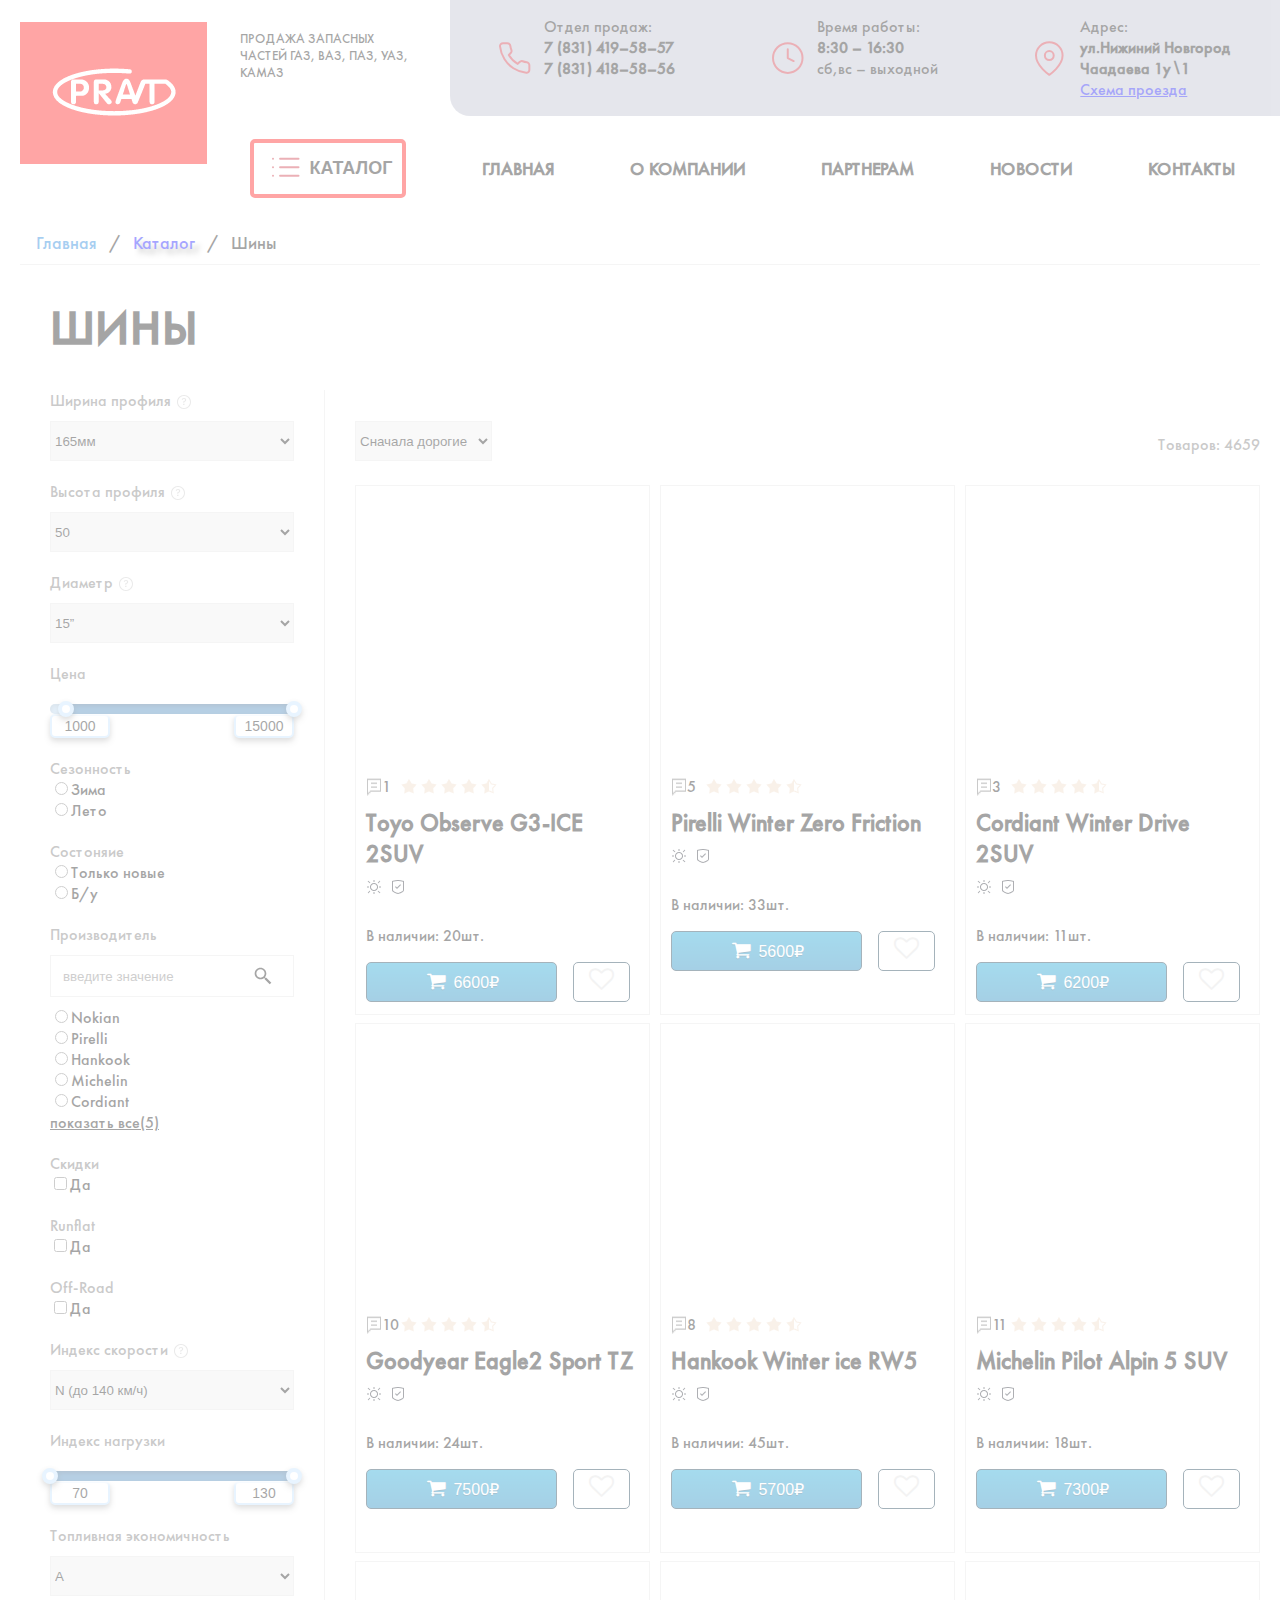
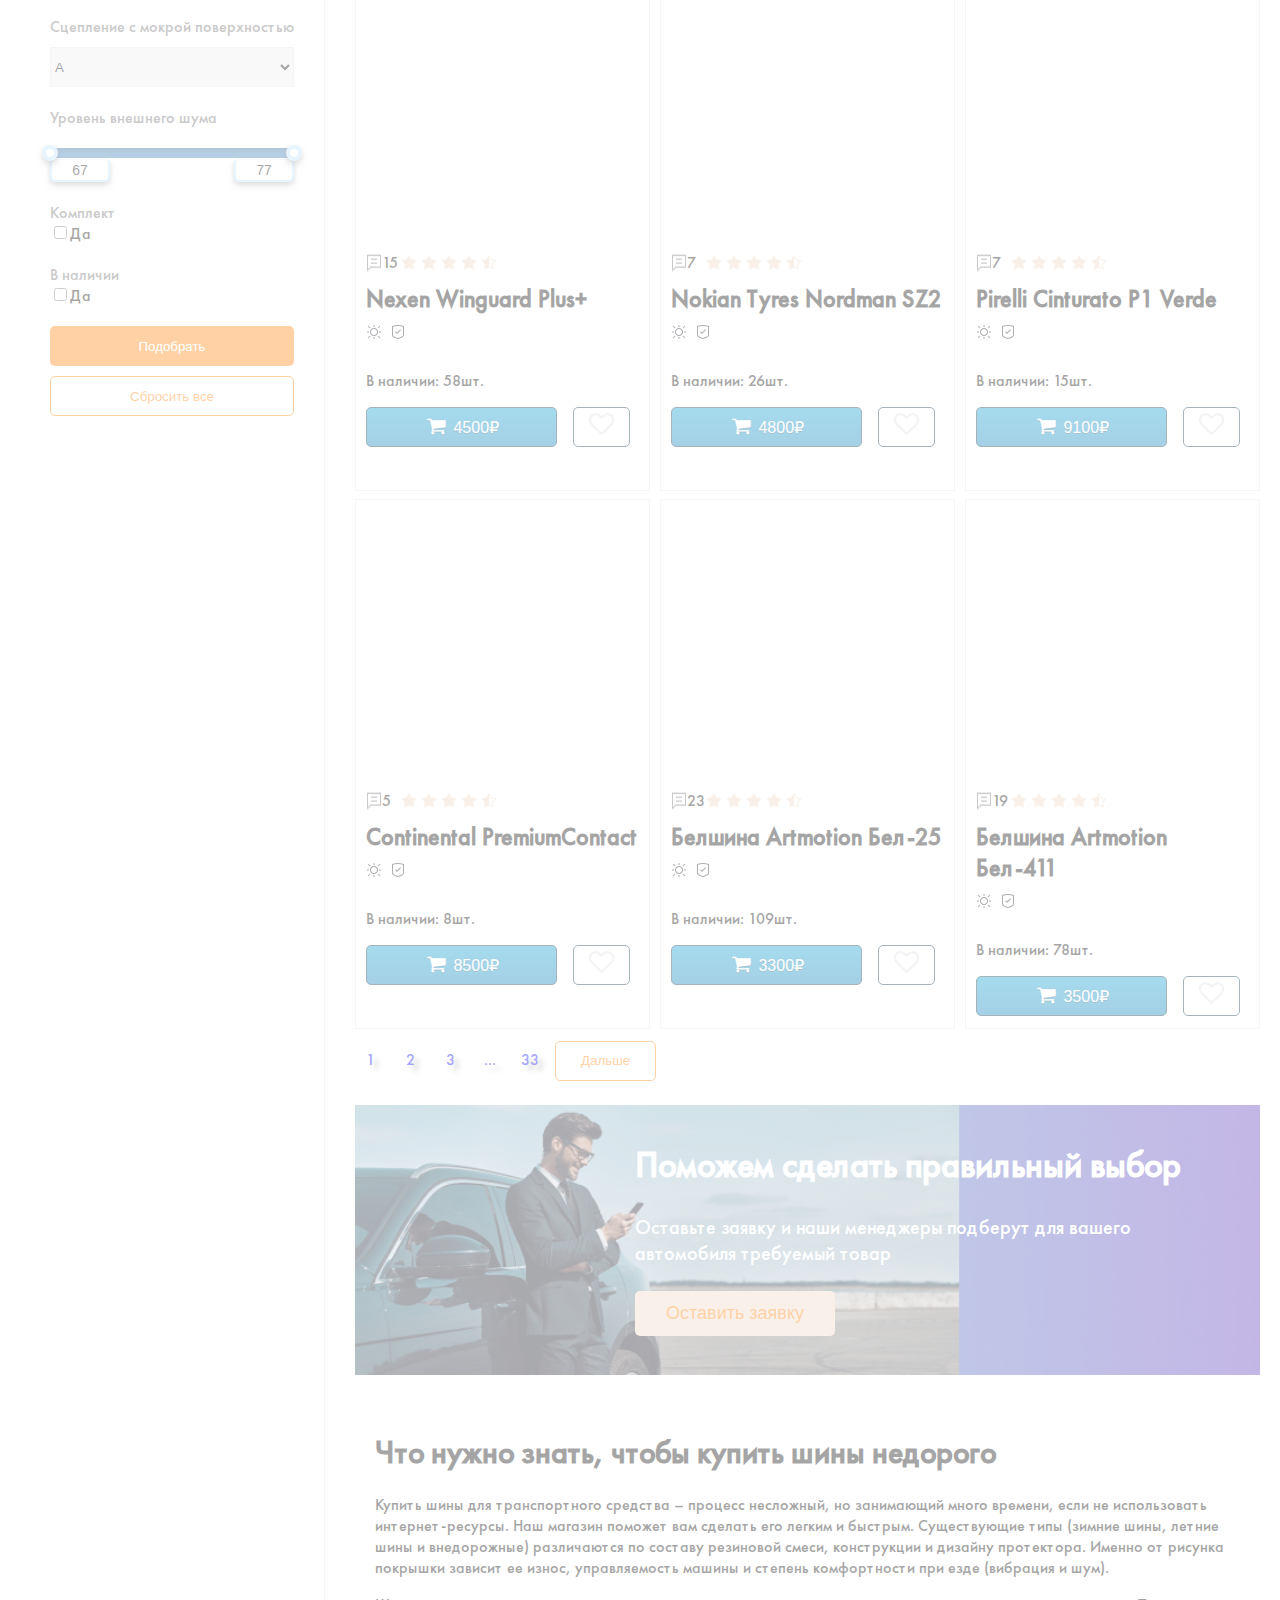
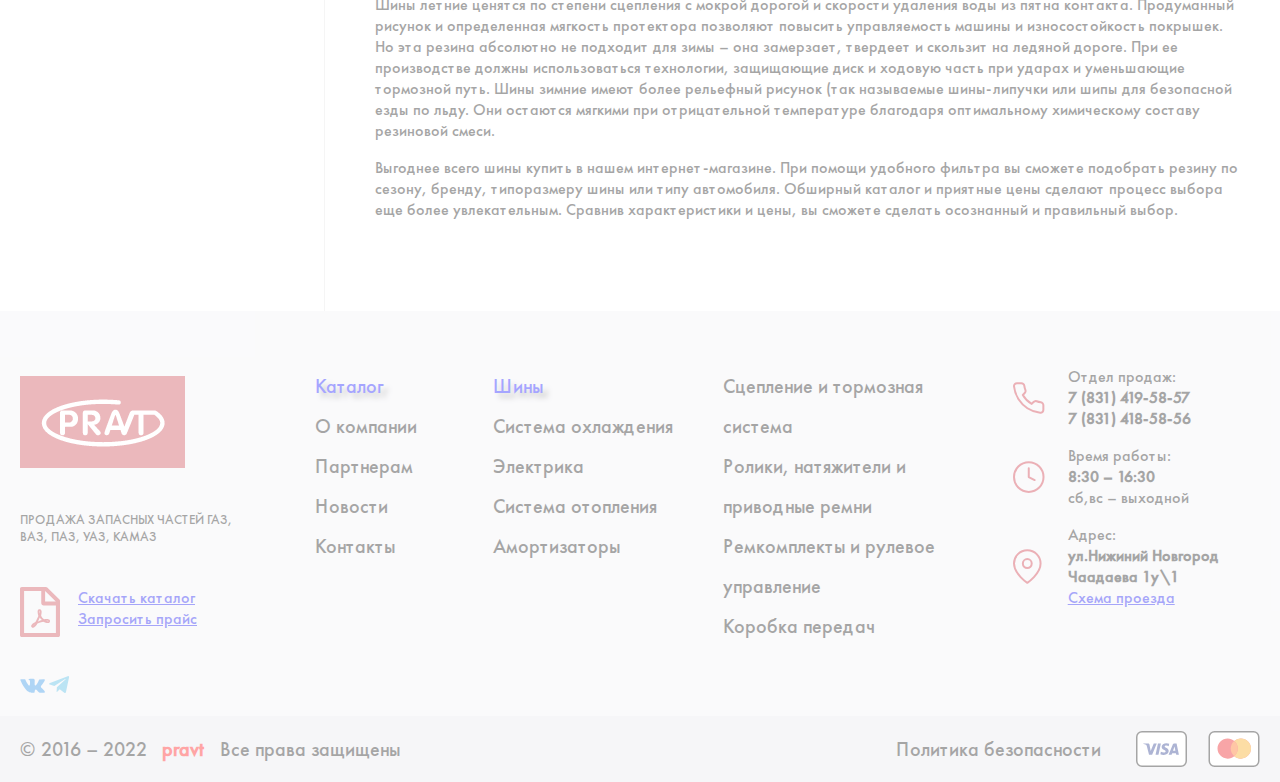
==== catalog.html @ 221177c1 "Files loaded" ====
<!DOCTYPE HTML>
<html>
<head>
	<meta charset="utf-8">
	<meta name="viewport" content="width=device-width, initial-scale=1">
	<meta http-equiv="cleartype" content="on"/>
	<meta name="HandheldFriendly" content="True"/>
	<meta name="format-detection" content="telephone=no"/>
	<meta name="format-detection" content="address=no"/>
	<meta name="x-rim-auto-match" content="none" forua="true">
	<meta http-equiv="X-UA-Compatible" content="IE=edge"/>
	<title>Каталог</title>
	<link rel="icon" href="images/Icon.png" type="image/x-icon">
	<link rel="stylesheet" href="https://cdnjs.cloudflare.com/ajax/libs/font-awesome/5.15.3/css/all.min.css"/>
	<link rel="stylesheet" href="http://maxcdn.bootstrapcdn.com/font-awesome/4.3.0/css/font-awesome.min.css">
	<link href="https://cdnjs.cloudflare.com/ajax/libs/font-awesome/4.7.0/css/font-awesome.css" rel="stylesheet"/>
	<script src="https://ajax.googleapis.com/ajax/libs/jquery/3.5.1/jquery.min.js"></script>
	<script type="text/javascript" src="js/custom.js"></script>
	<link rel="stylesheet" type="text/css" href="css/style_catalog.css">
</head>
<body>
	<header class="header">
		<div class="logo">
			<a href="index.html" title="Главная">
			<img src="images\Main\Logo.png" alt="логотип" title="логотип"></a>
		</div>
		<p class="head_name">Продажа запасных частей газ, ваз, паз, уаз, камаз</p>
		<div class="head_background"></div>
		<div class="head_info">
			<a href="tel:+78314195857" title="Позвонить" class="mobile_phone"><img src="images/Main/Tel_num.svg"></a>
			<p class="head_info_numbers">Отдел продаж:<br>
				<span class="phone"><a href="tel:+78314195857">7 (831) 419&ndash;58&ndash;57</a></span><br>
				<span class="phone"><a href="tel:+78314185856">7 (831) 418&ndash;58&ndash;56</a></span></p>
			<p class="head_info_time">Время работы:<br>
				<span>8:30 &ndash; 16:30</span><br>
				сб,вс &ndash; выходной</p>
			<p class="head_info_adress">Адрес:<br>
				<strong>ул.Нижиний Новгород<br>
				Чаадаева 1у&setmn;1</strong><br>
				<a href="contact.html#driving_directions" title="Схема проезда">Схема проезда</a></p>
		</div>
		<nav class="header_nav">
			<div class="header-wrap">
			  <div class="menu-btn">
				<div class="menu-btn__lines"></div>
			  </div>
			</div>
			  <ul class="menu-items">
				<li class="dropdown">
				  <button type="button" class="menu-item expand-btn dropbtn">Каталог</button>
				  <ul class="dropdown-menu expandable">
					<li><a href="catalog.html" title="Шины" class="menu-item jsCloseMenu">Шины</a></li>
					<li><a href="not_found.html" title="Система питания" class="menu-item jsCloseMenu">Система питания</a></li>
					<li><a href="not_found.html" title="Система охлаждения" class="menu-item jsCloseMenu">Система охлаждения</a></li>
					<li><a href="not_found.html" title="Сцепление" class="menu-item jsCloseMenu">Сцепление</a></li>
					<li><a href="not_found.html" title="Коробка передач" class="menu-item jsCloseMenu">Коробка передач</a></li>
					<li><a href="not_found.html" title="Карданный вал" class="menu-item jsCloseMenu">Карданный вал</a></li>
					<li><a href="not_found.html" title="Мост" class="menu-item jsCloseMenu">Мост</a></li>
					<li><a href="not_found.html" title="Подвеска" class="menu-item jsCloseMenu">Подвеска</a></li>
					<li><a href="not_found.html" title="Колеса и ступица" class="menu-item jsCloseMenu">Колеса и ступица</a></li>
					<li><a href="not_found.html" title="Тормоза" class="menu-item jsCloseMenu">Тормоза</a></li>
					<li><a href="not_found.html" title="Рулевое управлениеа" class="menu-item jsCloseMenu">Рулевое управление</a></li>
					<li><a href="not_found.html" title="Электрооборудование" class="menu-item jsCloseMenu">Электро-оборудование</a></li>
					<li><a href="not_found.html" title="Отопление и вентиляция" class="menu-item jsCloseMenu">Отопление и вентиляция</a></li>
				  </ul>
				</li>
				<li><a href="index.html" title="Главная" class="menu-item jsCloseMenu">Главная</a></li>
				<li><a href="company.html" title="О компании" class="menu-item jsCloseMenu">О компании</a></li>
				<li><a href="not_found.html" title="Партнерам" class="menu-item jsCloseMenu">Партнерам</a></li>
				<li><a href="not_found.html" title="Новости" class="menu-item jsCloseMenu">Новости</a></li>
				<li><a href="contact.html" title="Контакты" class="menu-item jsCloseMenu">Контакты</a></li>
			</ul> 
		</nav>
	</header>
	<ul class="breadcrumb">
		  <li><a href="index.html" title="Главная">Главная</a></li>
		  <li><a href="catalog.html" title="Каталог">Каталог</a></li>
		  <li>Шины</li>
	</ul>
	<main class="main_catalog">
		<h1>Шины</h1>
		<div class="main_catalog_container">
			<div class="main_catalog_form">
				<form id="main_form" method="get" action="https://fe.it-academy.by/TestForm.php">
					<div class="form_point_1">
						<dt>Ширина профиля<img src="images/Catalog/info.svg" alt="информация" title="Ширина профиля измеряется при накаченной шине и обозначает расстояние между её боковыми наружными стенками, за исключением возвышений маркировки."></dt>
						<select name="tire_width">
							<option value="1">165мм</option>
							<option value="2">175мм</option>
							<option value="3">185мм</option>
							<option value="4">195мм</option>
							<option value="5">205мм</option>
							<option value="6">215мм</option>
							<option value="7">225мм</option>
							<option value="8">235мм</option>
							<option value="9">245мм</option>
							<option value="10">255мм</option>
						</select>
					</div>
					<div class="form_point_2">
						<dt>Высота профиля<img src="images/Catalog/info.svg" alt="информация" title="Высотой профиля шины называют отношение высоты профиля к ширине профиля, которое выражено в процентах."></dt>
						<select name="tire_height">
							<option value="1">50</option>
							<option value="2">53</option>
							<option value="3">55</option>
							<option value="4">60</option>
							<option value="5">65</option>
							<option value="6">70</option>
							<option value="7">75</option>
							<option value="8">80</option>
							<option value="9">85</option>
							<option value="10">90</option>
						</select>
					</div>
					<div class="form_point_3">
						<dt>Диаметр<img src="images/Catalog/info.svg" alt="информация" title="Диаметр шин должен совпадать с диаметром обода диска."></dt>
						<select name="tire_profile">
							<option value="1">15&rdquo;</option>
							<option value="2">16&rdquo;</option>
							<option value="3">17&rdquo;</option>
							<option value="4">17.5&rdquo;</option>
							<option value="5">18&rdquo;</option>
							<option value="6">19&rdquo;</option>
							<option value="7">20&rdquo;</option>
							<option value="8">21&rdquo;</option>
							<option value="9">22&rdquo;</option>
							<option value="10">23&rdquo;</option>
						</select>
					</div>
					<div class="form_point_4">
						<dt>Цена</dt>
						<div class="polzunok-container-1">
						    <input type="text" name="Price_start" class="polzunok-input-1-left" />
						    <input type="text" name="Price_end" class="polzunok-input-1-right "/>
						    <div class="polzunok-1"></div>
						</div>
					</div>
					<div class="form_point_5">
						<dt>Сезонность</dt>
						<label><input type="radio" name="сезонность" value="зима">Зима</label>
						<label><input type="radio" name="сезонность" value="лето">Лето</label>
					</div>
					<div class="form_point_6">
						<dt>Состоняие</dt>
						<label><input type="radio" name="состояние" value="только новые">Только новые</label>
						<label><input type="radio" name="состояние" value="б/у">Б&sol;у</label>
					</div>
					<div class="form_point_7">
						<dt>Производитель</dt>
						<div>
							<div class="form_point_7_search">
								<input type="search" class="search-field" name="производитель" placeholder="введите значение">
								<img src="images/Catalog/search.svg" alt="поиск" title="поиск" class="search-icon">
							</div>
							<div class="form_point_7_1">
								<label><input type="radio" name="производитель" value="nokian">Nokian</label>
								<label><input type="radio" name="производитель" value="pirelli">Pirelli</label>
								<label><input type="radio" name="производитель" value="hankook">Hankook</label>
								<label><input type="radio" name="производитель" value="michelin">Michelin</label>
								<label><input type="radio" name="производитель" value="cordiant">Cordiant</label>
							</div>
							<input id="show_1" class="read-more-radio" type="radio" name="show" value=1 >
							<label for="show_1">показать все(5)</label>
							<div class="form_point_7_2">
								<label><input type="radio" name="производитель" value="continental">Continental</label>
								<label><input type="radio" name="производитель" value="nexen">Nexen</label>
								<label><input type="radio" name="производитель" value="goodyear">Goodyear</label>
								<label><input type="radio" name="производитель" value="белшина">Белшина</label>
								<label><input type="radio" name="производитель" value="toyo">Toyo</label>
							</div>
							<input type=radio class="read-more-radio" name="show" id="show_2" value=2 checked>
	    					<label for="show_2">скрыть</label>
						</div>
					</div>	
					<div class="form_point_8">
						<dt>Скидки</dt>
						<label><input type="checkbox" name="скидки" value="да">Да</label>
					</div>
					<div class="form_point_9">
						<dt>Runflat</dt>
						<label><input type="checkbox" name="runflat" value="да">Да</label>
					</div>
					<div class="form_point_10">
						<dt>Off-Road</dt>
						<label><input type="checkbox" name="off-road" value="да">Да</label>
					</div>
					<div class="form_point_11">
						<dt>Индекс скорости<img src="images/Catalog/info.svg" alt="информация" title="Предельно допустимая скорость эксплуатации шины."></dt>
						<select name="tire_index_speed">
							<option value="1">N (до 140 км/ч)</option>
							<option value="2">P (до 150 км/ч)</option>
							<option value="3">S (до 180 км/ч)</option>
							<option value="4">H (до 210 км/ч)</option>
							<option value="5">Y (до 300 км/ч)</option>
						</select>
					</div>
					<div class="form_point_12">
						<dt>Индекс нагрузки</dt>
						<div class="polzunok-container-2">
						    <input type="text" name="index_speed_start" class="polzunok-input-2-left" />
						    <input type="text" name="index_speed_end" class="polzunok-input-2-right "/>
						    <div class="polzunok-2"></div>
						</div>
					</div>
					<div class="form_point_13">
						<dt>Топливная экономичность</dt>
						<select name="fuel_econom">
							<option value="1">A</option>
							<option value="2">B</option>
							<option value="3">C</option>
							<option value="4">D</option>
							<option value="5">E</option>
							<option value="6">F</option>
							<option value="7">G</option>
						</select>
					</div>
					<div class="form_point_14">
						<dt>Сцепление с мокрой поверхностью</dt>
						<select name="adhesion">
							<option value="1">A</option>
							<option value="2">B</option>
							<option value="3">C</option>
							<option value="4">D</option>
							<option value="5">E</option>
							<option value="6">F</option>
						</select>
					</div>
					<div class="form_point_15">
						<dt>Уровень внешнего шума</dt>
						<div class="polzunok-container-3">
						    <input type="text" name="index_noise_start" class="polzunok-input-3-left" />
						    <input type="text" name="index_noise_end"  class="polzunok-input-3-right "/>
						    <div class="polzunok-3"></div>
						</div>
					</div>
					<div class="form_point_16">
						<dt>Комплект</dt>
						<label><input type="checkbox" name="комплект" value="да">Да</label>
					</div>
					<div class="form_point_17">
						<dt>В наличии</dt>
						<label><input type="checkbox" name="наличие" value="да">Да</label>
					</div>
					<div class="form_point_18">
						<input type="submit" value="Подобрать">
						<input type="reset" value="Сбросить все">
					</div>
				</form>
			</div>
			<div class="main_catalog_content">
				<div class="main_catalog_content_head">
					<select>
						<option value="1">Сначала дорогие</option>
						<option value="2">Сначала дешевые</option>
						<option value="3">По популярности</option>
						<option value="4">По скидке</option>
					</select>
					<p>Товаров: 4659</p>
				</div>
				<div class="main_catalog_content_items _anim-itmes _anim-no-hide">
					<div class="catalog_content_items_1">
						<a href="tire.html" title="Toyo Observe G3-ICE">
							<div class="rating_coments">
								<img src="images/Catalog/chat.png" alt="чат" title="чат">
								<span>1</span>
							</div>
							<h2>Toyo Observe <span>g3-ice 2suv </span></h2>
						</a>
						<img src="images/Catalog/Icon.png" alt="характеристики" title="характеристики">
						<p>В наличии: 20шт.</p>
						<div class="button_price">
							<button type="submit" name="Submit" class="exclusive">
								<span>6600₽</span>
							</button>
							<label class="like">
								<input type="checkbox" class="like__input">
								<span class="like__heart"></span>
							</label>
						</div>
					</div>
					<div class="catalog_content_items_2">
						<a href="tire.html" title="Pirelli Winter Ice Zero Friction">
							<div class="rating_coments">
								<img src="images/Catalog/chat.png" alt="чат" title="чат">
								<span>5</span>
							</div>
							<h2>Pirelli Winter Zero Friction</h2>
						</a>
						<img src="images/Catalog/Icon.png" alt="характеристики" title="характеристики">
						<p>В наличии: 33шт.</p>
						<div class="button_price">
							<button type="submit" name="Submit" class="exclusive">
								<span>5600₽</span>
							</button>
							<label class="like">
								<input type="checkbox" class="like__input">
								<span class="like__heart"></span>
							</label>
						</div>
					</div>
					<div class="catalog_content_items_3">
						<a href="tire.html" title="Cordiant Winter Drive 2 SUV">
							<div class="rating_coments">
								<img src="images/Catalog/chat.png" alt="чат" title="чат">
								<span>3</span>
							</div>
							<h2>Cordiant Winter Drive 2<span>suv</span></h2>
						</a>
						<img src="images/Catalog/Icon.png" alt="характеристики" title="характеристики">
						<p>В наличии: 11шт.</p>
						<div class="button_price">
							<button type="submit" name="Submit" class="exclusive">
								<span>6200₽</span>
							</button>
							<label class="like">
								<input type="checkbox" class="like__input">
								<span class="like__heart"></span>
							</label>
						</div>
					</div>
					<div class="catalog_content_items_4">
						<a href="tire.html" title="Goodyear Eagle Sport TZ">
							<div class="rating_coments">
								<img src="images/Catalog/chat.png" alt="чат" title="чат">
								<span>10</span>
							</div>
							<h2>Goodyear Eagle2 Sport <span>tz</span></h2>
						</a>
						<img src="images/Catalog/Icon.png" alt="характеристики" title="характеристики">
						<p>В наличии: 24шт.</p>
						<div class="button_price">
							<button type="submit" name="Submit" class="exclusive">
								<span>7500₽</span>
							</button>
							<label class="like">
								<input type="checkbox" class="like__input">
								<span class="like__heart"></span>
							</label>
						</div>
					</div>
					<div class="catalog_content_items_5">
						<a href="tire.html" title="Hankook Winter ice X RW10">
							<div class="rating_coments">
								<img src="images/Catalog/chat.png" alt="чат" title="чат">
								<span>8</span>
							</div>
							<h2>Hankook Winter ice <span>rw5</span></h2>
						</a>
						<img src="images/Catalog/Icon.png" alt="характеристики" title="характеристики">
						<p>В наличии: 45шт.</p>
						<div class="button_price">
							<button type="submit" name="Submit" class="exclusive">
								<span>5700₽</span>
							</button>
							<label class="like">
								<input type="checkbox" class="like__input">
								<span class="like__heart"></span>
							</label>
						</div>
					</div>
					<div class="catalog_content_items_6">
						<a href="tire.html" title="Michelin Pilot Alpin 5 SUV">
							<div class="rating_coments">
								<img src="images/Catalog/chat.png" alt="чат" title="чат">
								<span>11</span>
							</div>
							<h2>Michelin Pilot Alpin 5 <span>suv</span></h2>
						</a>
						<img src="images/Catalog/Icon.png" alt="характеристики" title="характеристики">
						<p>В наличии: 18шт.</p>
						<div class="button_price">
							<button type="submit" name="Submit" class="exclusive">
								<span>7300₽</span>
							</button>
							<label class="like">
								<input type="checkbox" class="like__input">
								<span class="like__heart"></span>
							</label>
						</div>
					</div>
					<div class="catalog_content_items_7">
						<a href="tire.html" title="Nexen Winguard Ice Plus">
							<div class="rating_coments">
								<img src="images/Catalog/chat.png" alt="чат" title="чат">
								<span>15</span>
							</div>
							<h2>Nexen Winguard Plus+</h2>
						</a>
						<img src="images/Catalog/Icon.png" alt="характеристики" title="характеристики">
						<p>В наличии: 58шт.</p>
						<div class="button_price">
							<button type="submit" name="Submit" class="exclusive">
								<span>4500₽</span>
							</button>
							<label class="like">
								<input type="checkbox" class="like__input">
								<span class="like__heart"></span>
							</label>
						</div>
					</div>
					<div class="catalog_content_items_8">
						<a href="tire.html" title="Nokian Tyres Nordman SZ2">
							<div class="rating_coments">
								<img src="images/Catalog/chat.png" alt="чат" title="чат">
								<span>7</span>
							</div>
							<h2>Nokian Tyres Nordman <span>sz2</span></h2>
						</a>
						<img src="images/Catalog/Icon.png" alt="характеристики" title="характеристики">
						<p>В наличии: 26шт.</p>
						<div class="button_price">
							<button type="submit" name="Submit" class="exclusive">
								<span>4800₽</span>
							</button>
							<label class="like">
								<input type="checkbox" class="like__input">
								<span class="like__heart"></span>
							</label>
						</div>
					</div>
					<div class="catalog_content_items_9">
						<a href="tire.html" title="Pirelli Powergy">
							<div class="rating_coments">
								<img src="images/Catalog/chat.png" alt="чат" title="чат">
								<span>7</span>
							</div>
							<h2>Pirelli Cinturato P1 Verde</h2>
						</a>
						<img src="images/Catalog/Icon.png" alt="характеристики" title="характеристики">
						<p>В наличии: 15шт.</p>
						<div class="button_price">
							<button type="submit" name="Submit" class="exclusive">
								<span>9100₽</span>
							</button>
							<label class="like">
								<input type="checkbox" class="like__input">
								<span class="like__heart"></span>
							</label>
						</div>
					</div>
					<div class="catalog_content_items_10">
						<a href="tire.html" title="Continental PremiumContact 6">
							<div class="rating_coments">
								<img src="images/Catalog/chat.png" alt="чат" title="чат">
								<span>5</span>
							</div>
							<h2>Continental PremiumContact</h2>
						</a>
						<img src="images/Catalog/Icon.png" alt="характеристики" title="характеристики">
						<p>В наличии: 8шт.</p>
						<div class="button_price">
							<button type="submit" name="Submit" class="exclusive">
								<span>8500₽</span>
							</button>
							<label class="like">
								<input type="checkbox" class="like__input">
								<span class="like__heart"></span>
							</label>
						</div>
					</div>
					<div class="catalog_content_items_11">
						<a href="tire.html" title="Белшина Artmotion HP">
							<div class="rating_coments">
								<img src="images/Catalog/chat.png" alt="чат" title="чат">
								<span>23</span>
							</div>
							<h2>Белшина Artmotion Бел-25</h2>
						</a>
						<img src="images/Catalog/Icon.png" alt="характеристики" title="характеристики">
						<p>В наличии: 109шт.</p>
						<div class="button_price">
							<button type="submit" name="Submit" class="exclusive">
								<span>3300₽</span>
							</button>
							<label class="like">
								<input type="checkbox" class="like__input">
								<span class="like__heart"></span>
							</label>
						</div>
					</div>
					<div class="catalog_content_items_12">
						<a href="tire.html" title="Белшина AstartA Бел-411">
							<div class="rating_coments">
								<img src="images/Catalog/chat.png" alt="чат" title="чат">
								<span>19</span>
							</div>
							<h2>Белшина Artmotion Бел-411</h2>
						</a>
						<img src="images/Catalog/Icon.png" alt="характеристики" title="характеристики">
						<p>В наличии: 78шт.</p>
						<div class="button_price">
							<button type="submit" name="Submit" class="exclusive">
								<span>3500₽</span>
							</button>
							<label class="like">
								<input type="checkbox" class="like__input">
								<span class="like__heart"></span>
							</label>
						</div>
					</div>
					<div class="catalog_list_navigation">
						<ol class="catalog_list">
							<li><a href="catalog.html" title="1">1</a></li>
							<li><a href="catalog.html" title="2">2</a></li>
							<li><a href="catalog.html" title="3">3</a></li>
							<li><a href="catalog.html" title="...">...</a></li>
							<li><a href="catalog.html" title="33">33</a></li>
						</ol>
						<a href="catalog.html" title="Дальше">
							<button class="catalog_list_btm">Дальше</button> 
						</a>
					</div>
					<div class="catalog_request">
						<h2>Поможем сделать правильный выбор</h2>
						<p>Оставьте заявку и наши менеджеры подберут для вашего автомобиля требуемый товар </p>
						<a href="not_found.html" title="Форма заявки">
							<button type="button" class="banner_request_btm">Оставить заявку</button> 
						</a>
					</div>
					<div class="catalog_information">
						<h1>Что нужно знать, чтобы купить шины недорого</h1>
						<p class="_anim-show">Купить шины для транспортного средства &ndash; процесс несложный, но занимающий много времени, если не использовать интернет-ресурсы. Наш магазин поможет вам сделать его легким и быстрым. Существующие типы (зимние шины, летние шины и внедорожные) различаются по составу резиновой смеси, конструкции и дизайну протектора. Именно от рисунка покрышки зависит ее износ, управляемость машины и степень комфортности при езде (вибрация и шум).</p>
						<p class="_anim-show">Шины летние ценятся по степени сцепления с мокрой дорогой и скорости удаления воды из пятна контакта. Продуманный рисунок и определенная мягкость протектора позволяют повысить управляемость машины и износостойкость покрышек. Но эта резина абсолютно не подходит для зимы &ndash; она замерзает, твердеет и скользит на ледяной дороге. При ее производстве должны использоваться технологии, защищающие диск и ходовую часть при ударах и уменьшающие тормозной путь. Шины зимние имеют более рельефный рисунок (так называемые шины-липучки или шипы для безопасной езды по льду. Они остаются мягкими при отрицательной температуре благодаря оптимальному химическому составу резиновой смеси.</p>
						<p class="_anim-show">Выгоднее всего шины купить в нашем интернет-магазине. При помощи удобного фильтра вы сможете подобрать резину по сезону, бренду, типоразмеру шины или типу автомобиля. Обширный каталог и приятные цены сделают процесс выбора еще более увлекательным.  Сравнив характеристики и цены, вы сможете сделать осознанный и правильный выбор.</p>
					</div>
				</div>	
			</div>
		</div>
	</main>
	<footer class="footer">
		<div class="footer_block">
			<div class="logo">
				<img src="images\Main\Logo.png" alt="логотип" title="логотип">	
			</div>
			<p class="footer_name">Продажа запасных частей газ, ваз, паз, уаз, камаз</p>
			<div class="footer_file">
				<img src="images\Main\Price.svg" alt="прайс" title="прайс">
				<a href="files/price.pdf" download rel="noopener" target="_blank" title="прайс">Скачать каталог</a>
				<a href="files/price.pdf" download rel="noopener" target="_blank" title="прайс">Запросить прайс</a>
			</div>
			<div class="footer_links_1">
				<ul>
					<li><a href="catalog.html" title="Каталог">Каталог</a></li>
					<li><a href="company.html" title="О компании">О компании</a></li>
					<li><a href="not_found.html" title="Партнерам">Партнерам</a></li>
					<li><a href="not_found.html" title="Новости">Новости</a></li>
					<li><a href="contact.html" title="Контакты">Контакты</a></li>
				</ul>
			</div>
			<div class="footer_links_2">
				<ul>
					<li><a href="catalog.html" title="Шины">Шины</a></li>
					<li><a href="not_found.html" title="Система охлаждения">Система охлаждения</a></li>
					<li><a href="not_found.html" title="Электрика">Электрика</a></li>
					<li><a href="not_found.html" title="Система отопления">Система отопления</a></li>
					<li><a href="not_found.html" title="Амортизаторы">Амортизаторы</a></li>	
				</ul>
			</div>
			<div class="footer_links_3">
				<ul>
					<li><a href="not_found.html" title="Сцепление и тормозная система">Сцепление и тормозная система</a></li>
					<li><a href="not_found.html" title="Ролики, натяжители и приводные ремни">Ролики, натяжители и приводные ремни</a></li>
					<li><a href="not_found.html" title="Ремкомплекты и рулевое управление">Ремкомплекты и рулевое управление</a></li>
					<li><a href="not_found.html" title="Коробка передач">Коробка передач</a></li>
				</ul>
			</div>
			<div class="footer_info">
				<p class="footer_info_numbers">Отдел продаж:<br>
					<span class="phone"><a href="tel:+78314195857">7 (831) 419-58-57</a></span><br>
					<span class="phone"><a href="tel:+78314185856">7 (831) 418-58-56</a></span></p>
				<p class="footer_info_time">Время работы:<br>
					<span>8:30 &ndash; 16:30</span><br>
					сб,вс &ndash; выходной</p>
				<p class="footer_info_adress">Адрес:<br>
					<strong>ул.Нижиний Новгород<br>
					Чаадаева 1у&bsol;1</strong><br>
				<a href="contact.html#driving_directions">Схема проезда</a></p>	
			</div>
			<div class="social_networks">
				<a href="https://vk.com" target="_blank" title="VK"><img src="images\Main\Vk.svg" alt="VK" title="VK"></a>
				<a href="https://telegram.org/" target="_blank" title="Telegram"><img src="images\Main\Telegram.svg" alt="Telegram" title="Telegram"></a>
			</div>
		</div>
		<div class="distributor">
			<div class="distributor_block_1">
				<p>&COPY; 2016 – 2022 <span>pravt</span> Все права защищены</p>
			</div>
			<div class="distributor_block_2">
				<p>Политика безопасности</p>
				<div>
					<img src="images/Main/Payment_Method_1.svg" alt="visa" title="visa">
					<img src="images/Main/Payment_Method_2.svg" alt="mastercard" title="mastercard">	
				</div>		 
			</div>
		</div>
	</footer>
	<script src="js/mobile_menu.js"></script>
	<script src="js/navigation.js"></script>
	<script src="js/polzynok.js"></script>
	<script src="js/jquery-ui.min.js"></script>	
	<script src="js/button_price.js"></script>
	<script src="js/animation.js"></script>
</body>
</html>
---- css/style_catalog.css ----
@import url("FuturaPT-Medium/style.css");
@import "style_header_footer.css";
@-webkit-keyframes spin {						
	from { -webkit-transform: rotate(0deg); }
	to { -webkit-transform: rotate(360deg); }
}
@keyframes spin {							
	from {-webkit-transform:rotate(0deg);transform:rotate(0deg);}
	to {-webkit-transform:rotate(360deg);transform:rotate(360deg);}
}

body {
		margin: 0; 
		font-family: 'Futura PT', sans-serif;;
		font-size: 16px;
		-webkit-box-sizing: border-box;
		        box-sizing: border-box;
		-webkit-text-size-adjust: none;
	}

	.menu .catalog .dropbtn {
		color: blue;
		text-shadow: 5px 5px 5px gray;
	}

	ul.breadcrumb {
		margin: 0 11%;
		padding: 10px 16px;
		list-style: none;
		border-bottom: solid 1px #E5E5E5;
	}

	ul.breadcrumb li {
		display: inline;
		font-size: 18px;
	}

	ul.breadcrumb li+li:before {
		padding: 8px;
		color: black;
		content: "/\00a0";
	}

	ul.breadcrumb li a {
		color: #0275d8;
		text-decoration: none;
	}

	ul.breadcrumb li a:hover {
		color: #01447e;
		text-decoration: underline;
	}

	main.main_catalog {
		margin: 0 11%;
	}

	.main_catalog > h1 {
		font-size: 48px;
		margin-left: 30px;
		text-transform: uppercase;
	}

	main.main_catalog .main_catalog_container {
		display: -ms-grid;
		display: grid;
		-ms-grid-rows: auto;
		grid-template-rows: auto;
		-ms-grid-columns: minmax(150px, auto) 30px 1fr;
		grid-template-columns: minmax(150px, auto) 1fr;
		grid-gap: 0 30px;
	}

	main.main_catalog .main_catalog_container .main_catalog_form {
		-ms-grid-row: 1;
		-ms-grid-row-span: 1;
		grid-row: 1 / 2;
		-ms-grid-column: 1;
		-ms-grid-column-span: 1;
		grid-column: 1 / 2;
		margin-left: 30px;
		padding-right: 30px;
		border-right: solid 1px #E5E5E5;
	}

	main.main_catalog .main_catalog_container .main_catalog_content {
		-ms-grid-row: 1;
		-ms-grid-row-span: 1;
		grid-row: 1 / 2;
		-ms-grid-column: 2;
		-ms-grid-column-span: 1;
		grid-column: 2 / 3;
	}

	.main_catalog_form #main_form {
		display: -webkit-box;
		display: -ms-flexbox;
		display: flex;
		-webkit-box-orient: vertical;
		-webkit-box-direction: normal;
		    -ms-flex-direction: column;
		        flex-direction: column;
	}

	.main_catalog_form #main_form .form_point_1,
	.main_catalog_form #main_form .form_point_2,
	.main_catalog_form #main_form .form_point_3,
	.main_catalog_form #main_form .form_point_4,
	.main_catalog_form #main_form .form_point_5,
	.main_catalog_form #main_form .form_point_6,
	.main_catalog_form #main_form .form_point_7,
	.main_catalog_form #main_form .form_point_7 .form_point_7_1,
	.main_catalog_form #main_form .form_point_8,
	.main_catalog_form #main_form .form_point_9,
	.main_catalog_form #main_form .form_point_10,
	.main_catalog_form #main_form .form_point_11,
	.main_catalog_form #main_form .form_point_12,
	.main_catalog_form #main_form .form_point_13,
	.main_catalog_form #main_form .form_point_14,
	.main_catalog_form #main_form .form_point_15,
	.main_catalog_form #main_form .form_point_16,
	.main_catalog_form #main_form .form_point_17,
	.main_catalog_form #main_form .form_point_18 {
		display: -webkit-box;
		display: -ms-flexbox;
		display: flex;
		-webkit-box-orient: vertical;
		-webkit-box-direction: normal;
		    -ms-flex-direction: column;
		        flex-direction: column;
	}

	.main_catalog_form #main_form dt {
		color: #6A6A6A;
	}

	.main_catalog_form #main_form .form_point_1 img,
	.main_catalog_form #main_form .form_point_2 img,
	.main_catalog_form #main_form .form_point_3 img,
	.main_catalog_form #main_form .form_point_11 img {
		vertical-align: -4px;
		margin-left: 5px;
	}

	.main_catalog_form #main_form .form_point_1 select,
	.main_catalog_form #main_form .form_point_2 select,
	.main_catalog_form #main_form .form_point_3 select,
	.main_catalog_form #main_form .form_point_11 select,
	.main_catalog_form #main_form .form_point_13 select,
	.main_catalog_form #main_form .form_point_14 select {
		min-height: 40px;
		margin: 10px 0 20px 0;
		border-radius: 0;
		border-color: #E5E5E5;
	}


	.polzunok-container-1 *,
	.polzunok-container-2 *,
	.polzunok-container-3 * {
	    -webkit-box-sizing: border-box;
	            box-sizing: border-box;
	    outline: none;
	}

	.polzunok-container-1,
	.polzunok-container-2,
	.polzunok-container-3 {
	    padding: 10px 0;
	    margin: 10px 0;
	}

	.polzunok-container-1:after,
	.polzunok-container-2:after,
	.polzunok-container-3:after {
	    content: "";
	    clear: both;
	    display: table;
	}

	.polzunok-container-1 .ui-slider,
	.polzunok-container-2 .ui-slider,
	.polzunok-container-3 .ui-slider {
	    position: relative;
	    background: #BFE2FF;
	    height: 10px;
	    border-radius:10px;
	    -webkit-box-shadow: inset 2px 2px 5px rgba(0, 0, 0, 0.2), 1px 1px 5px rgba(255, 255, 255, 1);
	            box-shadow: inset 2px 2px 5px rgba(0, 0, 0, 0.2), 1px 1px 5px rgba(255, 255, 255, 1);
	}

	.polzunok-container-1 .ui-slider .ui-slider-handle,
	.polzunok-container-2 .ui-slider .ui-slider-handle,
	.polzunok-container-3 .ui-slider .ui-slider-handle {
	    position: absolute;
	    margin-left: -8px;
	    width: 16px;
	    height: 16px;
	    cursor: pointer;
	    border-radius: 50%;
	    border: 4px solid #BFE2FF;
	    top: -3px;
	    background: #FFF;
	    z-index: 2;
	    -webkit-box-shadow: 0 2px 5px rgba(0,0,0,0.2), 0 4px 6px rgba(0,0,0,0.2);
	            box-shadow: 0 2px 5px rgba(0,0,0,0.2), 0 4px 6px rgba(0,0,0,0.2);
	    -webkit-transition: border 0.4s, -webkit-transform 0.2s;
	    transition: border 0.4s, -webkit-transform 0.2s;
	    -o-transition: transform 0.2s, border 0.4s;
	    transition: transform 0.2s, border 0.4s;
	    transition: transform 0.2s, border 0.4s, -webkit-transform 0.2s;
	}

	.polzunok-container-1 .ui-slider .ui-slider-handle:hover,
	.polzunok-container-1 .ui-slider .ui-slider-handle:focus,
	.polzunok-container-2 .ui-slider .ui-slider-handle:hover,
	.polzunok-container-2 .ui-slider .ui-slider-handle:focus,
	.polzunok-container-3 .ui-slider .ui-slider-handle:hover,
	.polzunok-container-3 .ui-slider .ui-slider-handle:focus {
	    -webkit-transform: scale(1.2);
	        -ms-transform: scale(1.2);
	            transform: scale(1.2);
	    border: 4px solid #337AB7;
	}

	.polzunok-input-1-left,
	.polzunok-input-1-right,
	.polzunok-input-2-left,
	.polzunok-input-2-right,
	.polzunok-input-3-left,
	.polzunok-input-3-right {
	    height: 16px;
	    background: #FFF;
	    border-radius: 5px;
	    border: 2px solid #BFE2FF;
	    text-align:center;
	    font-size: 14px;
	    padding: 10px 0;
	    width: 60px;
	    margin-top:10px;
	    -webkit-box-shadow: 0 2px 5px rgba(0,0,0,0.2), 0 4px 6px rgba(0,0,0,0.2);
	            box-shadow: 0 2px 5px rgba(0,0,0,0.2), 0 4px 6px rgba(0,0,0,0.2);
	}

	.polzunok-input-1-left,
	.polzunok-input-2-left,
	.polzunok-input-3-left {
	    float: left;
	}

	.polzunok-input-1-right,
	.polzunok-input-2-right,
	.polzunok-input-3-right {
	    float: right;
	}

	.polzunok-container-1 .ui-slider .ui-slider-range,
	.polzunok-container-2 .ui-slider .ui-slider-range,
	.polzunok-container-3 .ui-slider .ui-slider-range {
	    position: absolute;
	    z-index: 1;
	    height: 10px;
	    border: 0;
	    background: #337AB7;
	    border-radius:10px;
	    -webkit-box-shadow: inset 2px 2px 5px rgba(0, 0, 0, 0.3), 1px 1px 5px rgba(255, 255, 255, 1);
	            box-shadow: inset 2px 2px 5px rgba(0, 0, 0, 0.3), 1px 1px 5px rgba(255, 255, 255, 1);
	}

	.main_catalog_form #main_form .form_point_5,
	.main_catalog_form #main_form .form_point_6,
	.main_catalog_form #main_form .form_point_16,
	.main_catalog_form #main_form .form_point_17 {
		margin-bottom: 20px;
	}

	.form_point_7_search {
		display: -webkit-inline-box;
		display: -ms-inline-flexbox;
		display: inline-flex;
		border: 1px solid #E5E5E5;
		border-radius: 0;
		padding: 10px;
		margin: 10px 0;
		-webkit-box-orient: horizontal;
		-webkit-box-direction: reverse;
		    -ms-flex-direction: row-reverse;
		        flex-direction: row-reverse;
		width: 100%;
		-webkit-box-sizing: border-box;
		        box-sizing: border-box;
	}

	.search-icon {
		width: 20px;
		height: 20px;
		margin-right: 10px;
		-webkit-box-ordinal-group: 0;
		    -ms-flex-order: -1;
		        order: -1;
	}

	.search-field {
		border: 0; 
		width: 100%;
	}

	.search-field:focus {
		outline: none;
	}

	.search-field:focus + .search-icon {
		display: none; 
	}

	.read-more-radio {
    	display: none;
    }

    .read-more-radio + label + div {
    	display: none;
    }

    .read-more-radio:checked + label + div {
        display: -webkit-box;
        display: -ms-flexbox;
        display: flex;
        -webkit-box-orient: vertical;
        -webkit-box-direction: normal;
            -ms-flex-direction: column;
                flex-direction: column;
    }

    .read-more-radio + label {
        text-decoration: underline;
        cursor: pointer;
    }

    .read-more-radio:checked + label {
        display: none;
    }

    .read-more-radio + label + div + input + label {
        display: none;
        text-decoration: underline;
        cursor: pointer;
    }

    .read-more-radio:checked + label + div + input + label {
        display: block;
    }

    .main_catalog_form #main_form .form_point_8,
	.main_catalog_form #main_form .form_point_9,
	.main_catalog_form #main_form .form_point_10,
	.main_catalog_form #main_form .form_point_11 {
		margin-top: 20px;
	}

	.main_catalog_form #main_form .form_point_18 input:first-of-type {
		border-radius: 5px;
		min-height: 40px;
		background-color: #FF7E00;
		border: none;
		color: #FFFFFF;
		margin-bottom: 10px;
		cursor: pointer;
	}

	.main_catalog_form #main_form .form_point_18 input:last-of-type {
		border-radius: 5px;
		min-height: 40px;
		border: solid 1px;
		color: #FF7E00;
		background-color: #FFFFFF;
		cursor: pointer;
	}

	.main_catalog_content .main_catalog_content_head {
		display: -webkit-box;
		display: -ms-flexbox;
		display: flex;
		-webkit-box-pack: justify;
		    -ms-flex-pack: justify;
		        justify-content: space-between;
	}

	.main_catalog_content .main_catalog_content_head select {
		min-height: 40px;
		margin: 31px 0 20px 0;
		border-radius: 0;
		border-color: #E5E5E5;
	}

	.main_catalog_content .main_catalog_content_head p {
		margin-top: 44px;
		color: #6A6A6A;
	}

    main.main_catalog .main_catalog_container .main_catalog_content .main_catalog_content_items {
		display: -ms-grid;
		display: grid;
		-ms-grid-rows: 1fr 20px 1fr 20px 1fr 20px 1fr 20px auto 20px auto 20px auto;
		grid-template-rows: repeat(4, 1fr) repeat(3, auto);
		-ms-grid-columns: 1fr 20px 1fr 20px 1fr;
		grid-template-columns: repeat(3, 1fr);
		grid-gap: 20px 20px;
		margin-bottom: 50px;
		overflow: hidden;
	}

	.main_catalog_content .main_catalog_content_items .catalog_content_items_1,
	.main_catalog_content .main_catalog_content_items .catalog_content_items_2,
	.main_catalog_content .main_catalog_content_items .catalog_content_items_3,
	.main_catalog_content .main_catalog_content_items .catalog_content_items_4,
	.main_catalog_content .main_catalog_content_items .catalog_content_items_5,
	.main_catalog_content .main_catalog_content_items .catalog_content_items_6,
	.main_catalog_content .main_catalog_content_items .catalog_content_items_7,
	.main_catalog_content .main_catalog_content_items .catalog_content_items_8,
	.main_catalog_content .main_catalog_content_items .catalog_content_items_9,
	.main_catalog_content .main_catalog_content_items .catalog_content_items_10,
	.main_catalog_content .main_catalog_content_items .catalog_content_items_11,
	.main_catalog_content .main_catalog_content_items .catalog_content_items_12 {
		-webkit-transform: translate(400%, 0);
		    -ms-transform: translate(400%, 0);
		        transform: translate(400%, 0);
		-webkit-transition: all 0.3s ease 0s;
		-o-transition: all 0.3s ease 0s;
		transition: all 0.3s ease 0s;
		margin-top: 10px;
		overflow: hidden;
	}

	.main_catalog_content .main_catalog_content_items._active > div:nth-child(1) {
		-webkit-transition: all 0.8s ease 0s;
		-o-transition: all 0.8s ease 0s;
		transition: all 0.8s ease 0s;
	}

	.main_catalog_content .main_catalog_content_items._active > div:nth-child(2) {
		-webkit-transition: all 0.8s ease 0.2s;
		-o-transition: all 0.8s ease 0.2s;
		transition: all 0.8s ease 0.2s;
	}

	.main_catalog_content .main_catalog_content_items._active > div:nth-child(3) {
		-webkit-transition: all 0.8s ease 0.4s;
		-o-transition: all 0.8s ease 0.4s;
		transition: all 0.8s ease 0.4s;
	}

	.main_catalog_content .main_catalog_content_items._active > div:nth-child(4) {
		-webkit-transition: all 0.8s ease 0.6s;
		-o-transition: all 0.8s ease 0.6s;
		transition: all 0.8s ease 0.6s;
	}

	.main_catalog_content .main_catalog_content_items._active > div:nth-child(5) {
		-webkit-transition: all 0.8s ease 0.8s;
		-o-transition: all 0.8s ease 0.8s;
		transition: all 0.8s ease 0.8s;
	}

	.main_catalog_content .main_catalog_content_items._active > div:nth-child(6) {
		-webkit-transition: all 0.8s ease 1.0s;
		-o-transition: all 0.8s ease 1.0s;
		transition: all 0.8s ease 1.0s;
	}

	.main_catalog_content .main_catalog_content_items._active > div:nth-child(7) {
		-webkit-transition: all 0.8s ease 1.2s;
		-o-transition: all 0.8s ease 1.2s;
		transition: all 0.8s ease 1.2s;
	}

	.main_catalog_content .main_catalog_content_items._active > div:nth-child(8) {
		-webkit-transition: all 0.8s ease 1.4s;
		-o-transition: all 0.8s ease 1.4s;
		transition: all 0.8s ease 1.4s;
	}

	.main_catalog_content .main_catalog_content_items._active > div:nth-child(9) {
		-webkit-transition: all 0.8s ease 1.6s;
		-o-transition: all 0.8s ease 1.6s;
		transition: all 0.8s ease 1.6s;
	}

	.main_catalog_content .main_catalog_content_items._active > div:nth-child(10) {
		-webkit-transition: all 0.8s ease 1.8s;
		-o-transition: all 0.8s ease 1.8s;
		transition: all 0.8s ease 1.8s;
	}

	.main_catalog_content .main_catalog_content_items._active > div:nth-child(11) {
		-webkit-transition: all 0.8s ease 2.0s;
		-o-transition: all 0.8s ease 2.0s;
		transition: all 0.8s ease 2.0s;
	}

	.main_catalog_content .main_catalog_content_items._active > div:nth-child(12) {
		-webkit-transition: all 0.8s ease 2.2s;
		-o-transition: all 0.8s ease 2.2s;
		transition: all 0.8s ease 2.2s;
	}

	.main_catalog_content .main_catalog_content_items._active > div {
		-webkit-transform: translate(0, 0);
		    -ms-transform: translate(0, 0);
		        transform: translate(0, 0);
	}

	.main_catalog_content_items .catalog_content_items_1 {
		-ms-grid-row: 1;
		-ms-grid-row-span: 1;
		grid-row: 1 / 2;
		-ms-grid-column: 1;
		-ms-grid-column-span: 1;
		grid-column: 1 / 2;
		-ms-grid-row-align: center;
		    align-self: center;
		padding: 0 30px;
		border: solid 1px #E5E5E5;
		background: url('../images/catalog/Toyo Observe G3-ICE.png') center top no-repeat;
		height: 100%;
	}

	.main_catalog_content_items a {
		text-decoration: none;
		display: block;
	}

	.main_catalog_content_items a .rating_coments {
		display: -webkit-box;
		display: -ms-flexbox;
		display: flex;
		color: black;
	}

	.main_catalog_content_items .rating_coments {
		padding-top: 290px;
		background: url('../images/Catalog/Rating.png') 35px 99% no-repeat;
	}

	.main_catalog_content_items h2 {
		margin: 10px 0;
		color: black;
	}

	.main_catalog_content_items h2 > span {
		text-transform: uppercase;
	}

	.main_catalog_content_items p {
		margin: 40px 0 16px;
	}

	.main_catalog_content_items .button_price {
		display: -webkit-box;
		display: -ms-flexbox;
		display: flex;
	}

	button.exclusive {
		background-color: rgb(221, 221, 221);
		background-image: -webkit-gradient(linear, left top, left bottom, from(rgb(0, 154, 208)), to(rgb(0, 122, 183)));
		background-image: -o-linear-gradient(rgb(0, 154, 208), rgb(0, 122, 183));
		background-image: linear-gradient(rgb(0, 154, 208), rgb(0, 122, 183));
		border: 1px solid rgb(1, 39, 64);
		border-radius: 5px;
		color: #FFF;
		cursor: pointer;
		display: block;
		font-size: 16px;
		width: 70%;
		height: 40px;
		line-height: 18px;
		text-align: center;
		text-shadow: 0 1px #015883;
		padding: 0 .2em;	
		margin-right: 16px;
	}
	
	button.exclusive:before {
		font-family: "FontAwesome";
		color: white;
		font-size: 20px;
		text-shadow: 0 1px #015883;
		content: "\f07a";
		z-index: 2;
		width: 25px;
		text-align: center;
		border: none;
		border-radius: 0;
		display: inline-block;
	}
	
	button.exclusive:hover {
		background-image: -webkit-gradient(linear, left top, left bottom, from(#007ab7), to(#009ad0));
		background-image: -o-linear-gradient(#007ab7, #009ad0);
		background-image: linear-gradient(#007ab7, #009ad0);
	}
	
	button.exclusive.disabled:before {
		content: "\f110";
		animation: 2s linear 0s normal none infinite spin;
		-webkit-animation: 2s linear 0s normal none infinite spin;
		-moz-animation: 2s linear 0s normal none infinite spin;
	}
	
	button.exclusive.added:before {
		content: "\f00c";
	}

	.like {
		display: inline-block;
		font-size: 25px;
		cursor: pointer;
		border-radius: 5px;
		height: 38px;
		width: 20%;
		border: solid 1px rgb(1, 39, 64);
		text-align: center;
	}
	  
	.like__input {
		display: none;
	}
	  
	.like__heart:before {
		content: '\f08a';
		font-family: fontAwesome;
		color:rgb(221, 221, 221);
	}
	  
	:checked+.like__heart:before {
		content: '\f004';
		color: red;
	}

	.main_catalog_content_items .catalog_content_items_2 {
		-ms-grid-row: 1;
		-ms-grid-row-span: 1;
		grid-row: 1 / 2;
		-ms-grid-column: 2;
		-ms-grid-column-span: 1;
		grid-column: 2 / 3;
		-ms-grid-row-align: center;
		    align-self: center;
		padding: 0 30px;
		border: solid 1px #E5E5E5;
		background: url('../images/catalog/Pirelli Winter Ice Zero Friction.png') center top no-repeat;
		height: 100%;
	}

	.main_catalog_content_items .catalog_content_items_3 {
		-ms-grid-row: 1;
		-ms-grid-row-span: 1;
		grid-row: 1 / 2;
		-ms-grid-column: 3;
		-ms-grid-column-span: 1;
		grid-column: 3 / 4;
		-ms-grid-row-align: center;
		    align-self: center;
		padding: 0 30px;
		border: solid 1px #E5E5E5;
		background: url('../images/catalog/Cordiant Winter Drive 2 SUV.png') center top no-repeat;
		height: 100%;
	}

	.main_catalog_content_items .catalog_content_items_4 {
		-ms-grid-row: 2;
		-ms-grid-row-span: 1;
		grid-row: 2 / 3;
		-ms-grid-column: 1;
		-ms-grid-column-span: 1;
		grid-column: 1 / 2;
		-ms-grid-row-align: center;
		    align-self: center;
		padding: 0 30px;
		border: solid 1px #E5E5E5;
		background: url('../images/catalog/Goodyear Eagle Sport TZ.png') center top no-repeat;
		height: 100%;
	}

	.main_catalog_content_items .catalog_content_items_5 {
		-ms-grid-row: 2;
		-ms-grid-row-span: 1;
		grid-row: 2 / 3;
		-ms-grid-column: 2;
		-ms-grid-column-span: 1;
		grid-column: 2 / 3;
		-ms-grid-row-align: center;
		    align-self: center;
		padding: 0 30px;
		border: solid 1px #E5E5E5;
		background: url('../images/catalog/Hankook Winter icept X RW10.png') center top no-repeat;
		height: 100%;
	}

	.main_catalog_content_items .catalog_content_items_6 {
		-ms-grid-row: 2;
		-ms-grid-row-span: 1;
		grid-row: 2 / 3;
		-ms-grid-column: 3;
		-ms-grid-column-span: 1;
		grid-column: 3 / 4;
		-ms-grid-row-align: center;
		    align-self: center;
		padding: 0 30px;
		border: solid 1px #E5E5E5;
		background: url('../images/catalog/Michelin Pilot Alpin 5 SUV.png') center top no-repeat;
		height: 100%;
	}

	.main_catalog_content_items .catalog_content_items_7 {
		-ms-grid-row: 3;
		-ms-grid-row-span: 1;
		grid-row: 3 / 4;
		-ms-grid-column: 1;
		-ms-grid-column-span: 1;
		grid-column: 1 / 2;
		-ms-grid-row-align: center;
		    align-self: center;
		padding: 0 30px;
		border: solid 1px #E5E5E5;
		background: url('../images/catalog/Nexen Winguard Ice Plus.png') center top no-repeat;
		height: 100%;
	}

	.main_catalog_content_items .catalog_content_items_8 {
		-ms-grid-row: 3;
		-ms-grid-row-span: 1;
		grid-row: 3 / 4;
		-ms-grid-column: 2;
		-ms-grid-column-span: 1;
		grid-column: 2 / 3;
		-ms-grid-row-align: center;
		    align-self: center;
		padding: 0 30px;
		border: solid 1px #E5E5E5;
		background: url('../images/catalog/Nokian Tyres Nordman SZ2.png') center top no-repeat;
		height: 100%;
	}

	.main_catalog_content_items .catalog_content_items_9 {
		-ms-grid-row: 3;
		-ms-grid-row-span: 1;
		grid-row: 3 / 4;
		-ms-grid-column: 3;
		-ms-grid-column-span: 1;
		grid-column: 3 / 4;
		-ms-grid-row-align: center;
		    align-self: center;
		padding: 0 30px;
		border: solid 1px #E5E5E5;
		background: url('../images/catalog/Pirelli Powergy.png') center top no-repeat;
		height: 100%;
	}

	.main_catalog_content_items .catalog_content_items_10 {
		-ms-grid-row: 4;
		-ms-grid-row-span: 1;
		grid-row: 4 / 5;
		-ms-grid-column: 1;
		-ms-grid-column-span: 1;
		grid-column: 1 / 2;
		-ms-grid-row-align: center;
		    align-self: center;
		padding: 0 30px;
		border: solid 1px #E5E5E5;
		background: url('../images/catalog/Continental PremiumContact 6.png') center top no-repeat;
		height: 100%;
	}

	.main_catalog_content_items .catalog_content_items_11 {
		-ms-grid-row: 4;
		-ms-grid-row-span: 1;
		grid-row: 4 / 5;
		-ms-grid-column: 2;
		-ms-grid-column-span: 1;
		grid-column: 2 / 3;
		-ms-grid-row-align: center;
		    align-self: center;
		padding: 0 30px;
		border: solid 1px #E5E5E5;
		background: url('../images/catalog/Белшина Artmotion HP.png') center top no-repeat;
		height: 100%;
	}

	.main_catalog_content_items .catalog_content_items_12 {
		-ms-grid-row: 4;
		-ms-grid-row-span: 1;
		grid-row: 4 / 5;
		-ms-grid-column: 3;
		-ms-grid-column-span: 1;
		grid-column: 3 / 4;
		-ms-grid-row-align: center;
		    align-self: center;
		padding: 0 30px;
		border: solid 1px #E5E5E5;
		background: url('../images/catalog/Белшина AstartA Бел-411.png') center top no-repeat;
		height: 100%;
	}

	.main_catalog_content_items .catalog_list_navigation {
		-ms-grid-row: 5;
		-ms-grid-row-span: 1;
		grid-row: 5 / 6;
		-ms-grid-column: 1;
		-ms-grid-column-span: 3;
		grid-column: 1 / 4;
		display: -webkit-box;
		display: -ms-flexbox;
		display: flex;
		-webkit-box-align: baseline;
		    -ms-flex-align: baseline;
		        align-items: baseline;
	}

	.main_catalog_content_items .catalog_list_navigation .catalog_list {
		list-style-type: none;
		display: -webkit-box;
		display: -ms-flexbox;
		display: flex;
		-webkit-padding-start: 0;
		        padding-inline-start: 0;
		-webkit-box-align: center;
		    -ms-flex-align: center;
		        align-items: center;
	}

	.main_catalog_content_items .catalog_list_navigation .catalog_list li {
		min-width: 30px;
		min-height: 30px;
		margin-right: 10px;
		text-align: center;
	}

	.main_catalog_content_items .catalog_list_navigation .catalog_list_btm {
		border-radius: 5px;
		min-height: 40px;
		border: solid 1px;
		color: #FF7E00;
		background-color: #FFFFFF;
		cursor: pointer;
		padding: 0 25px;
	}

	.main_catalog_content_items .catalog_request {
		-ms-grid-row: 6;
		-ms-grid-row-span: 1;
		grid-row: 6 / 7;
		-ms-grid-column: 1;
		-ms-grid-column-span: 3;
		grid-column: 1 / 4;
		min-height: 270px;
		background:  url('../images/Catalog/Request_bg.png') no-repeat;
		background-size: cover;
		padding-left: 280px;
		color: #FFFFFF;
	}

	.main_catalog_content_items .catalog_request h2 {
		font-size: 36px;
		color: #FFFFFF;
		line-height: 48px;
		margin: 36px 0 10px 0;
	}

	.main_catalog_content_items .catalog_request p {
		font-size: 20px;
		margin-bottom: 25px;
		margin-right: 30px;
	}

	.main_catalog_content_items .catalog_request .banner_request_btm {
		width: 200px;
	    font-size: 18px; 
	    border: transparent;   
	    outline: none;
	    padding: 12px 24px 12px 24px;
		background-color: #EFD8C3;
	    margin: 0;
		border-radius: 5px;
		color: #FF7E00;
		cursor: pointer;
	}

	.main_catalog_content_items .catalog_information {
		-ms-grid-row: 7;
		-ms-grid-row-span: 1;
		grid-row: 7 / 8;
		-ms-grid-column: 1;
		-ms-grid-column-span: 3;
		grid-column: 1 / 4;
		padding: 25px 32px;
	}

	.main_catalog_content_items .catalog_information p {
		margin-top: 16px;
	}

	@media only all and (max-width: 1440px) {
		ul.breadcrumb {
			margin: 0 20px;
		}	

		main.main_catalog {
			margin: 0 20px;
		}

		main.main_catalog .main_catalog_container .main_catalog_content .main_catalog_content_items {
			grid-gap: 10px 10px;
		}

		.main_catalog_content_items .catalog_content_items_1,
		.main_catalog_content_items .catalog_content_items_2,
		.main_catalog_content_items .catalog_content_items_3,
		.main_catalog_content_items .catalog_content_items_4,
		.main_catalog_content_items .catalog_content_items_5,
		.main_catalog_content_items .catalog_content_items_6,
		.main_catalog_content_items .catalog_content_items_7,
		.main_catalog_content_items .catalog_content_items_8,
		.main_catalog_content_items .catalog_content_items_9,
		.main_catalog_content_items .catalog_content_items_10,
		.main_catalog_content_items .catalog_content_items_11,
		.main_catalog_content_items .catalog_content_items_12 {
			padding: 0 10px;
		}

		.main_catalog_content_items p {
			margin: 25px 0 16px;
		}

		.main_catalog_content_items .catalog_information {
			padding: 25px 20px;
		}

	}

	@media only all and (max-width: 1024px) {
		main.main_catalog .main_catalog_container {
			-ms-grid-columns: 200px 10px 1fr;
			grid-template-columns: 200px 1fr;
			grid-gap: 10px;
		}
		main.main_catalog .main_catalog_container .main_catalog_content .main_catalog_content_items {
			-ms-grid-rows: auto 10px auto 10px auto 10px auto 10px auto 10px auto 10px auto 10px auto 10px auto;
			grid-template-rows: repeat(9, auto);
			-ms-grid-columns: 1fr 10px 1fr;
			grid-template-columns: repeat(2, 1fr);
		}

		.main_catalog_content_items .catalog_content_items_1,
		.main_catalog_content_items .catalog_content_items_4,
		.main_catalog_content_items .catalog_content_items_5,
		.main_catalog_content_items .catalog_content_items_6,
		.main_catalog_content_items .catalog_content_items_7,
		.main_catalog_content_items .catalog_content_items_8,
		.main_catalog_content_items .catalog_content_items_9,
		.main_catalog_content_items .catalog_content_items_10,
		.main_catalog_content_items .catalog_content_items_11,
		.main_catalog_content_items .catalog_content_items_12 {
			background-size: 60%;
		}

		.main_catalog_content_items .catalog_content_items_2,
		.main_catalog_content_items .catalog_content_items_3 {
			background-size: 50%;
		}

		.main_catalog_content_items .rating_coments {
			padding-top: 92%;
			background-size: 35%;
		}

		.main_catalog_content_items h2 {
			font-size: 20px;
		}

		.main_catalog_content_items p {
			margin: 10px 0 16px;
		}

		.main_catalog_content_items .catalog_content_items_3 {
			-ms-grid-row: 2;
			-ms-grid-row-span: 1;
			grid-row: 2 / 3;
			-ms-grid-column: 1;
			-ms-grid-column-span: 1;
			grid-column: 1 / 2;
		}

		.main_catalog_content_items .catalog_content_items_4 {
			-ms-grid-row: 2;
			-ms-grid-row-span: 1;
			grid-row: 2 / 3;
			-ms-grid-column: 2;
			-ms-grid-column-span: 1;
			grid-column: 2 / 3;
		}

		.main_catalog_content_items .catalog_content_items_5 {
			-ms-grid-row: 3;
			-ms-grid-row-span: 1;
			grid-row: 3 / 4;
			-ms-grid-column: 1;
			-ms-grid-column-span: 1;
			grid-column: 1 / 2;
		}

		.main_catalog_content_items .catalog_content_items_6 {
			-ms-grid-row: 3;
			-ms-grid-row-span: 1;
			grid-row: 3 / 4;
			-ms-grid-column: 2;
			-ms-grid-column-span: 1;
			grid-column: 2 / 3;
		}

		.main_catalog_content_items .catalog_content_items_7 {
			-ms-grid-row: 4;
			-ms-grid-row-span: 1;
			grid-row: 4 / 5;
			-ms-grid-column: 1;
			-ms-grid-column-span: 1;
			grid-column: 1 / 2;
		}

		.main_catalog_content_items .catalog_content_items_8 {
			-ms-grid-row: 4;
			-ms-grid-row-span: 1;
			grid-row: 4 / 5;
			-ms-grid-column: 2;
			-ms-grid-column-span: 1;
			grid-column: 2 / 3;
		}

		.main_catalog_content_items .catalog_content_items_9 {
			-ms-grid-row: 5;
			-ms-grid-row-span: 1;
			grid-row: 5 / 6;
			-ms-grid-column: 1;
			-ms-grid-column-span: 1;
			grid-column: 1 / 2;
		}

		.main_catalog_content_items .catalog_content_items_10 {
			-ms-grid-row: 5;
			-ms-grid-row-span: 1;
			grid-row: 5 / 6;
			-ms-grid-column: 2;
			-ms-grid-column-span: 1;
			grid-column: 2 / 3;
		}

		.main_catalog_content_items .catalog_content_items_11 {
			-ms-grid-row: 6;
			-ms-grid-row-span: 1;
			grid-row: 6 / 7;
			-ms-grid-column: 1;
			-ms-grid-column-span: 1;
			grid-column: 1 / 2;
		}

		.main_catalog_content_items .catalog_content_items_12 {
			-ms-grid-row: 6;
			-ms-grid-row-span: 1;
			grid-row: 6 / 7;
			-ms-grid-column: 2;
			-ms-grid-column-span: 1;
			grid-column: 2 / 3;
		}

		.main_catalog_content_items .catalog_list_navigation {
			-ms-grid-row: 7;
			-ms-grid-row-span: 1;
			grid-row: 7 / 8;
			-ms-grid-column: 1;
			-ms-grid-column-span: 2;
			grid-column: 1 / 3;
		}

		.main_catalog_content_items .catalog_request {
			-ms-grid-row: 8;
			-ms-grid-row-span: 1;
			grid-row: 8 / 9;
			-ms-grid-column: 1;
			-ms-grid-column-span: 2;
			grid-column: 1 / 3;
			padding-left: 50px;
		}
	
		.main_catalog_content_items .catalog_information {
			-ms-grid-row: 9;
			-ms-grid-row-span: 1;
			grid-row: 9 / 10;
			-ms-grid-column: 1;
			-ms-grid-column-span: 2;
			grid-column: 1 / 3;
		}

		.main_catalog_content_items .catalog_request h2 {
			font-size: 24px;
		}
	
		.main_catalog_content_items .catalog_request p {
			font-size: 16px;
		}

		.main_catalog_content_items .catalog_information {
			padding: 25px 0px;
		}
	}

	@media only all and (max-width: 640px) {
		main.main_catalog {
			margin: 0 10px;
		}
		
		main.main_catalog .main_catalog_container {
			-ms-grid-rows: auto 0 auto;
			grid-template-rows: auto auto;
			-ms-grid-columns: auto;
			grid-template-columns: auto;
			grid-gap: 0 0;
		}

		main.main_catalog .main_catalog_container .main_catalog_form {
			-ms-grid-row: 1;
			-ms-grid-row-span: 1;
			grid-row: 1 / 2;
			-ms-grid-column: 1;
			-ms-grid-column-span: 1;
			grid-column: 1 / 2;
		}
	
		main.main_catalog .main_catalog_container .main_catalog_content {
			-ms-grid-row: 2;
			-ms-grid-row-span: 1;
			grid-row: 2 / 3;
			-ms-grid-column: 1;
			-ms-grid-column-span: 1;
			grid-column: 1 / 2;
		}

		main.main_catalog .main_catalog_container .main_catalog_content .main_catalog_content_items {
			grid-gap: 5px 5px;
		}
	}
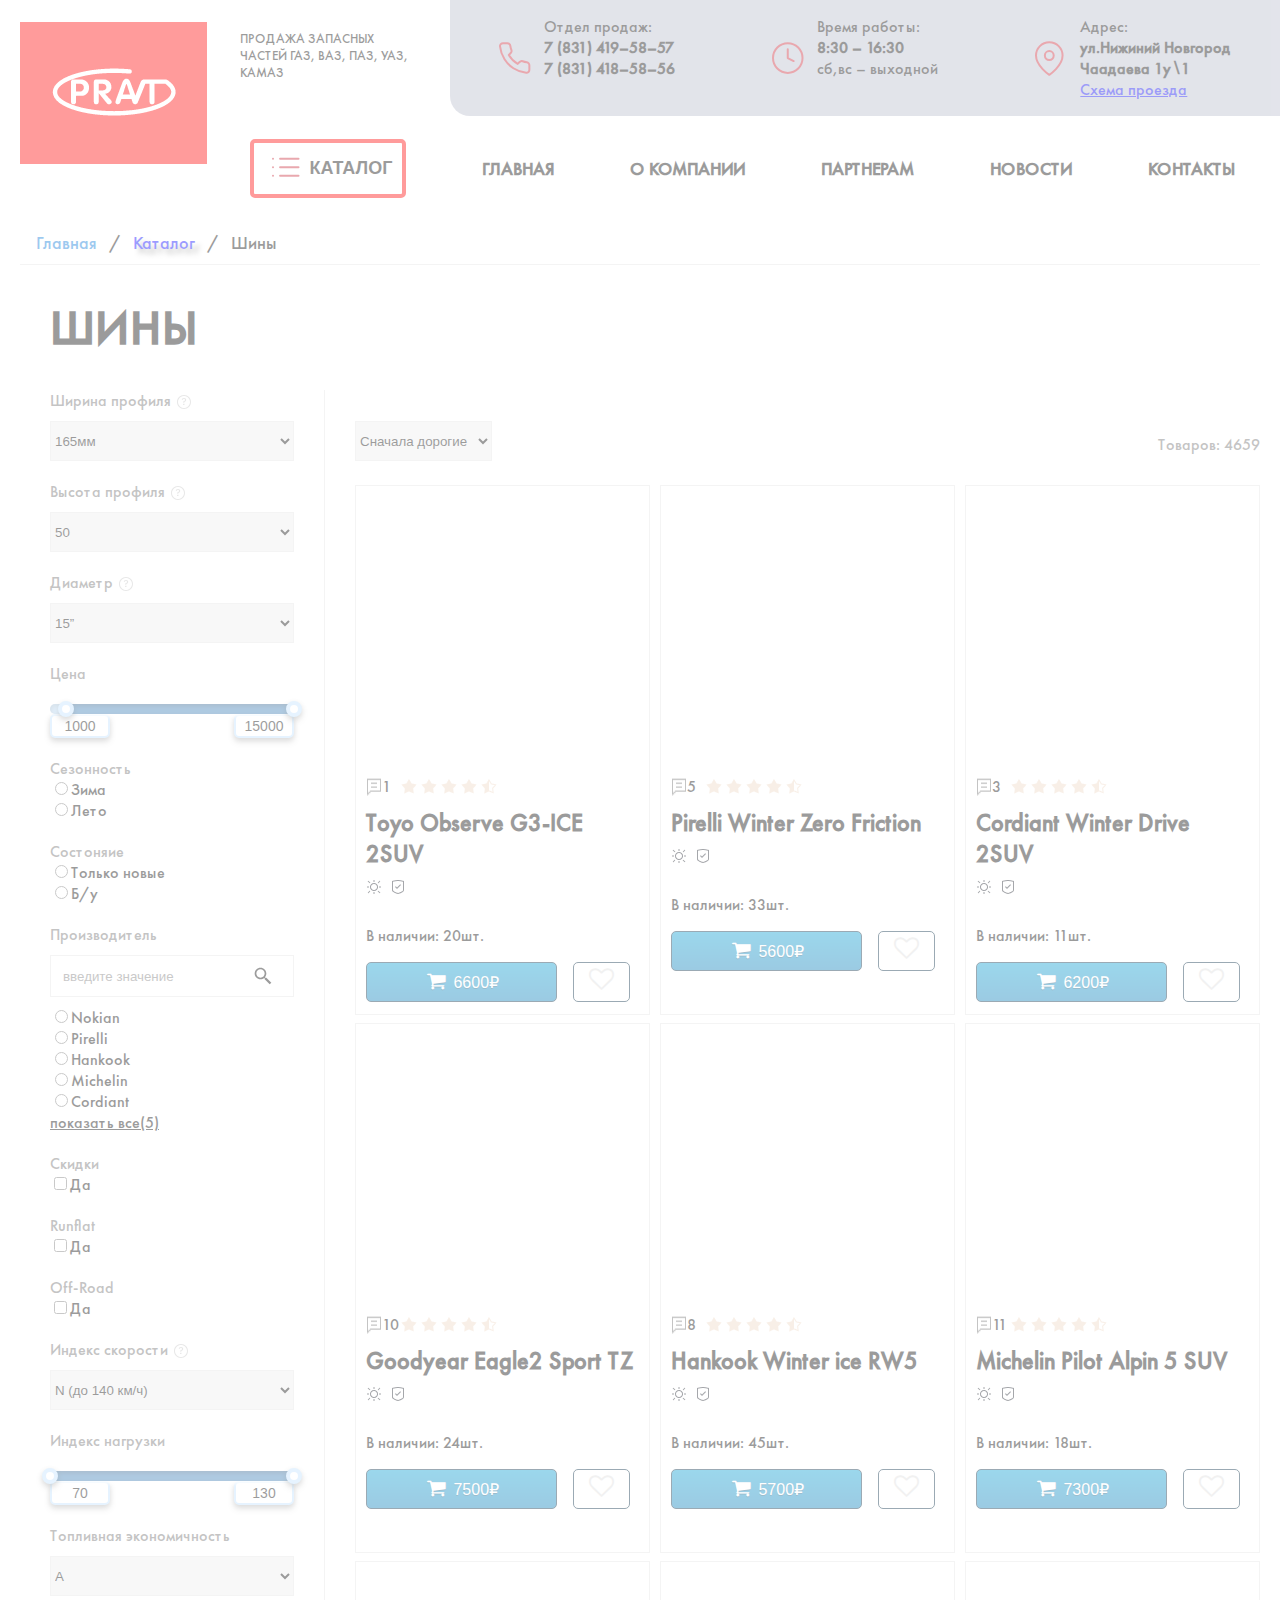
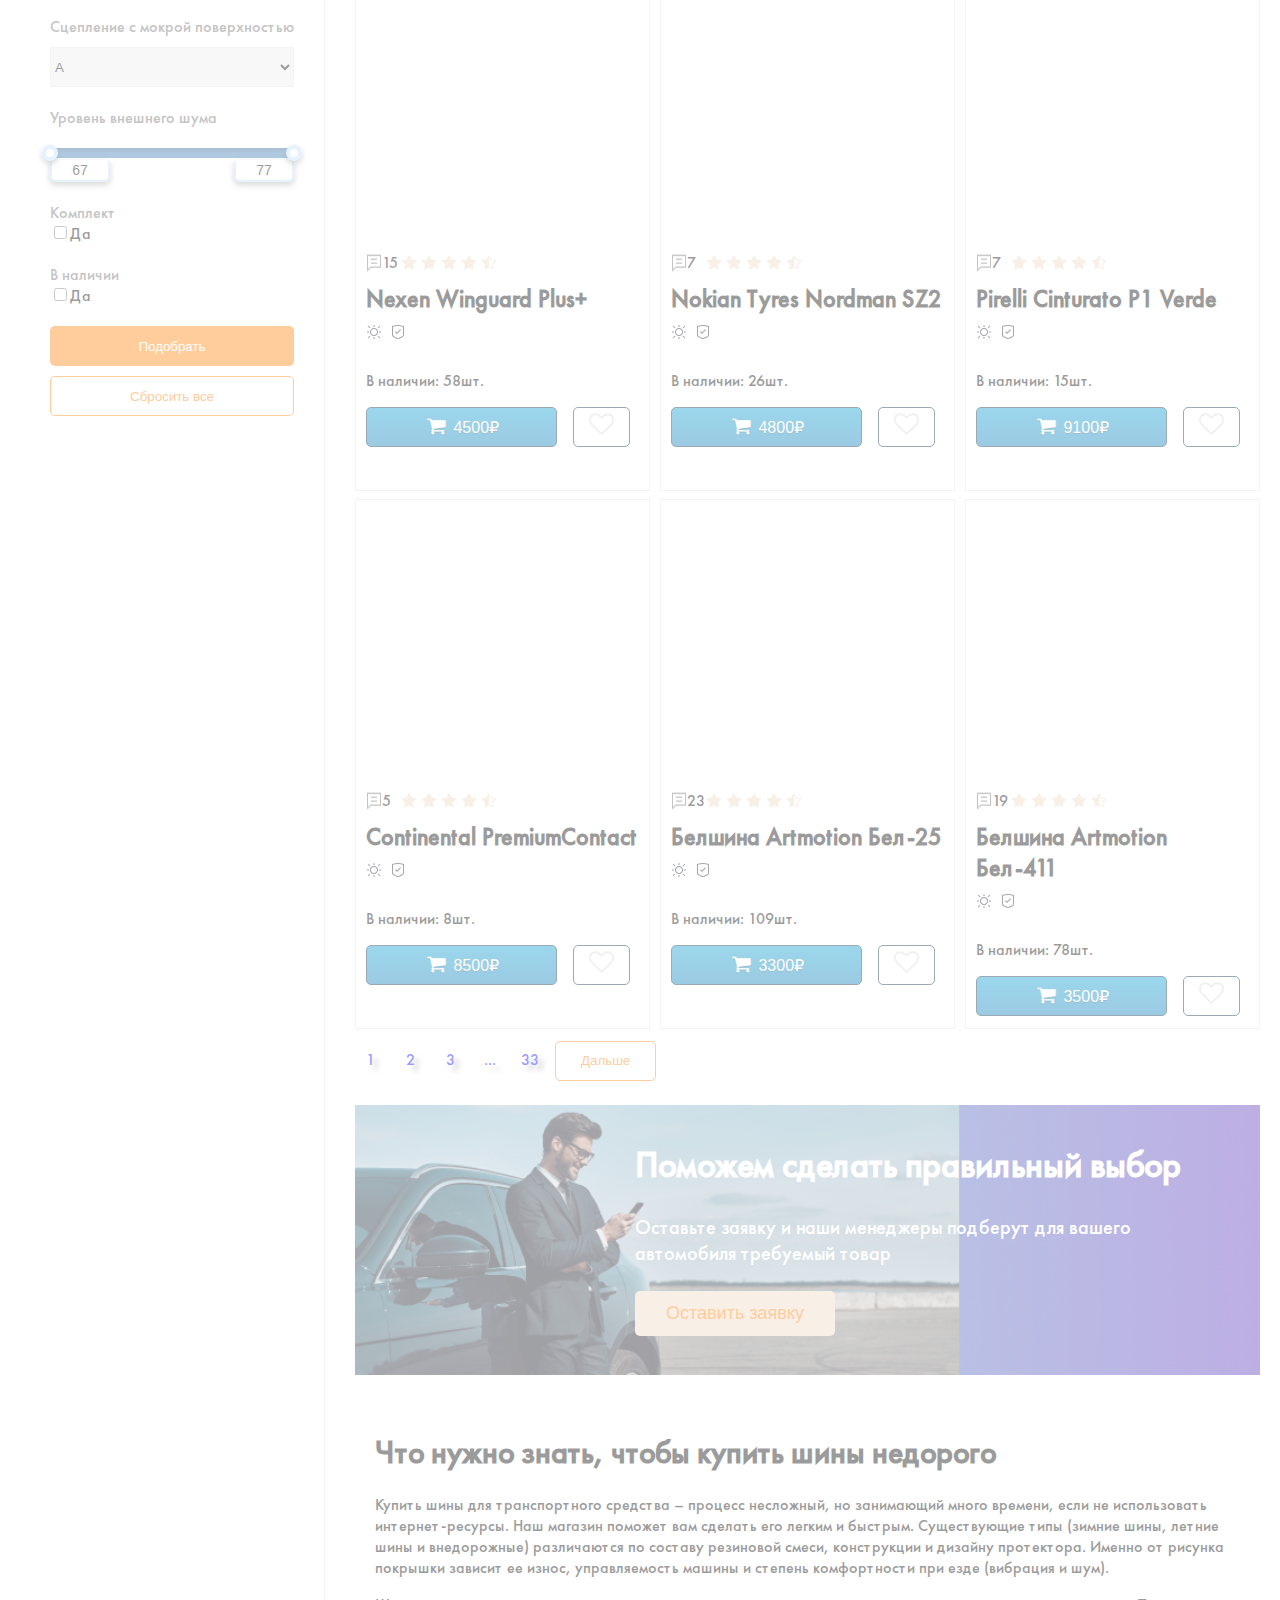
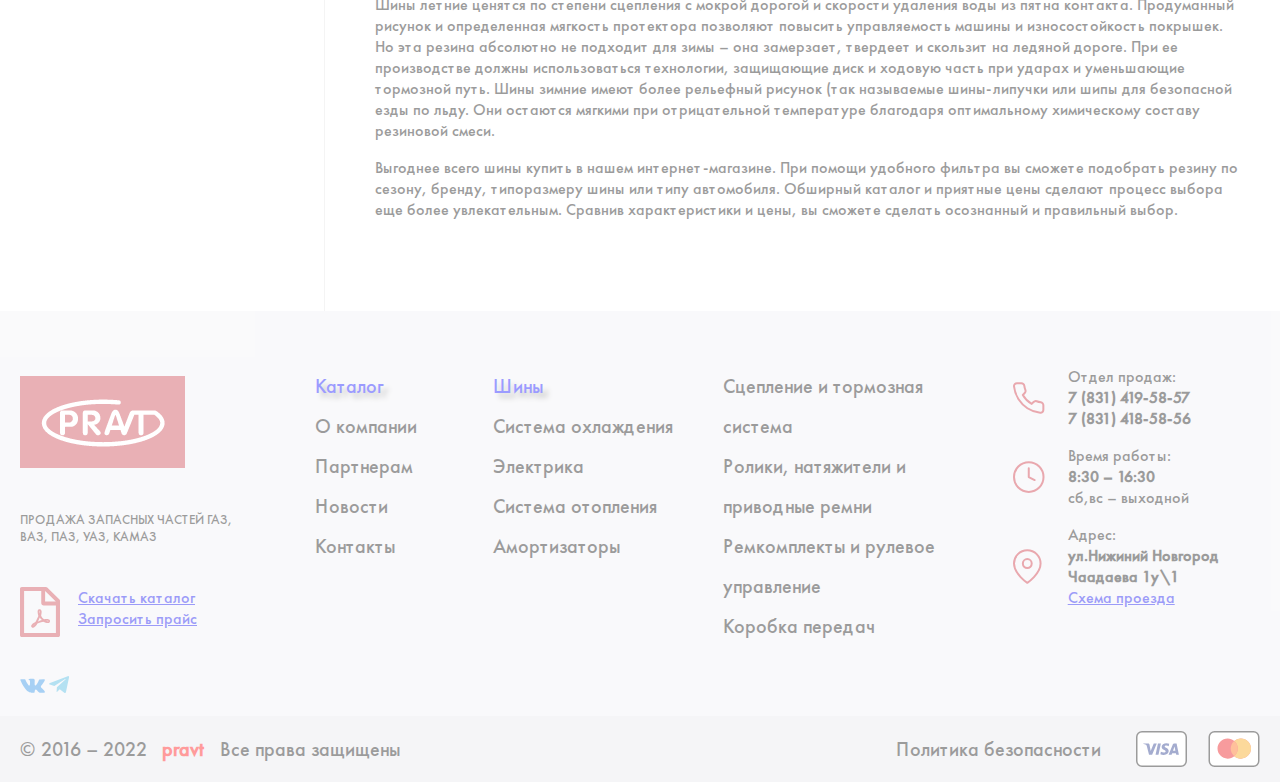
==== commit 49f3bb7a: "Comments deleted" ====
--- a/css/style_catalog.css
+++ b/css/style_catalog.css
@@ -520,7 +520,7 @@
 		    align-self: center;
 		padding: 0 30px;
 		border: solid 1px #E5E5E5;
-		background: url('../images/catalog/Toyo Observe G3-ICE.png') center top no-repeat;
+		background: url('../images/catalog/Toyo_Observe_G3-ICE.png') center top no-repeat;
 		height: 100%;
 	}
 
@@ -648,7 +648,7 @@
 		    align-self: center;
 		padding: 0 30px;
 		border: solid 1px #E5E5E5;
-		background: url('../images/catalog/Pirelli Winter Ice Zero Friction.png') center top no-repeat;
+		background: url('../images/catalog/Pirelli_Winter_Ice_Zero_Friction.png') center top no-repeat;
 		height: 100%;
 	}
 
@@ -663,7 +663,7 @@
 		    align-self: center;
 		padding: 0 30px;
 		border: solid 1px #E5E5E5;
-		background: url('../images/catalog/Cordiant Winter Drive 2 SUV.png') center top no-repeat;
+		background: url('../images/catalog/Cordiant_Winter_Drive_2_SUV.png') center top no-repeat;
 		height: 100%;
 	}
 
@@ -678,7 +678,7 @@
 		    align-self: center;
 		padding: 0 30px;
 		border: solid 1px #E5E5E5;
-		background: url('../images/catalog/Goodyear Eagle Sport TZ.png') center top no-repeat;
+		background: url('../images/catalog/Goodyear_Eagle_Sport_TZ.png') center top no-repeat;
 		height: 100%;
 	}
 
@@ -693,7 +693,7 @@
 		    align-self: center;
 		padding: 0 30px;
 		border: solid 1px #E5E5E5;
-		background: url('../images/catalog/Hankook Winter icept X RW10.png') center top no-repeat;
+		background: url('../images/catalog/Hankook_Winter_icept_X_RW10.png') center top no-repeat;
 		height: 100%;
 	}
 
@@ -708,7 +708,7 @@
 		    align-self: center;
 		padding: 0 30px;
 		border: solid 1px #E5E5E5;
-		background: url('../images/catalog/Michelin Pilot Alpin 5 SUV.png') center top no-repeat;
+		background: url('../images/catalog/Michelin_Pilot_Alpin_5_SUV.png') center top no-repeat;
 		height: 100%;
 	}
 
@@ -723,7 +723,7 @@
 		    align-self: center;
 		padding: 0 30px;
 		border: solid 1px #E5E5E5;
-		background: url('../images/catalog/Nexen Winguard Ice Plus.png') center top no-repeat;
+		background: url('../images/catalog/Nexen_Winguard_Ice_Plus.png') center top no-repeat;
 		height: 100%;
 	}
 
@@ -738,7 +738,7 @@
 		    align-self: center;
 		padding: 0 30px;
 		border: solid 1px #E5E5E5;
-		background: url('../images/catalog/Nokian Tyres Nordman SZ2.png') center top no-repeat;
+		background: url('../images/catalog/Nokian_Tyres_Nordman_SZ2.png') center top no-repeat;
 		height: 100%;
 	}
 
@@ -753,7 +753,7 @@
 		    align-self: center;
 		padding: 0 30px;
 		border: solid 1px #E5E5E5;
-		background: url('../images/catalog/Pirelli Powergy.png') center top no-repeat;
+		background: url('../images/catalog/Pirelli_Powergy.png') center top no-repeat;
 		height: 100%;
 	}
 
@@ -768,7 +768,7 @@
 		    align-self: center;
 		padding: 0 30px;
 		border: solid 1px #E5E5E5;
-		background: url('../images/catalog/Continental PremiumContact 6.png') center top no-repeat;
+		background: url('../images/catalog/Continental_PremiumContact_6.png') center top no-repeat;
 		height: 100%;
 	}
 
@@ -783,7 +783,7 @@
 		    align-self: center;
 		padding: 0 30px;
 		border: solid 1px #E5E5E5;
-		background: url('../images/catalog/Белшина Artmotion HP.png') center top no-repeat;
+		background: url('../images/catalog/Белшина_Artmotion_HP.png') center top no-repeat;
 		height: 100%;
 	}
 
@@ -798,7 +798,7 @@
 		    align-self: center;
 		padding: 0 30px;
 		border: solid 1px #E5E5E5;
-		background: url('../images/catalog/Белшина AstartA Бел-411.png') center top no-repeat;
+		background: url('../images/catalog/Белшина_AstartA_Бел-411.png') center top no-repeat;
 		height: 100%;
 	}
 
